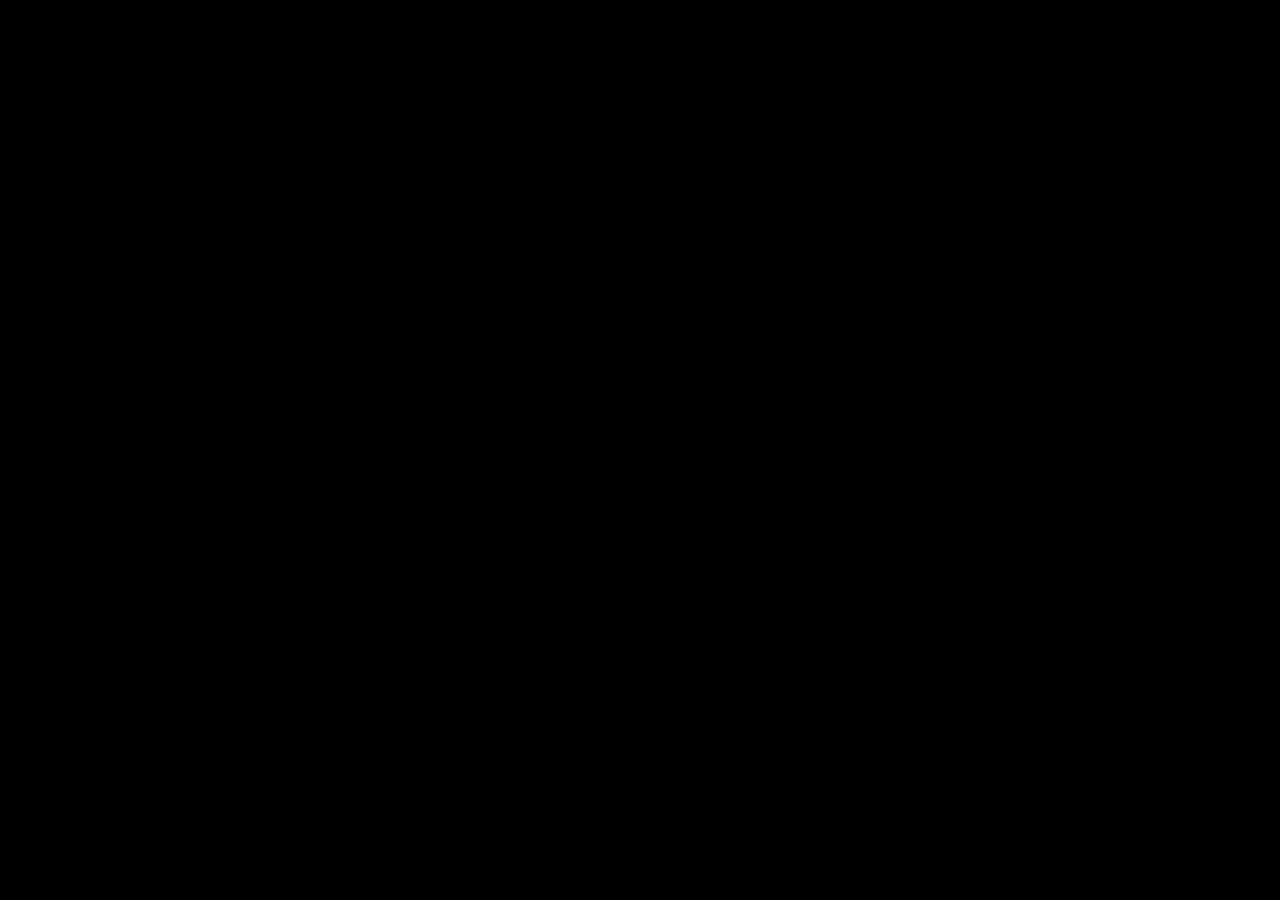
==== index.html @ d8c82f06 "Update index.html" ====
<!DOCTYPE html>
<html lang="pt-br">
<head>
    <meta charset="UTF-8">
    <meta name="viewport" content="width=device-width, initial-scale=1.0">
    <title>CodeRunsOnCoffe</title>
    <link rel="stylesheet" href="style.css">
</head>
<body>
    <h1>Teste!</h1>
</body>
</html>
---- style.css ----
body {
    font-family: Arial, sans-serif;
    background-color: #000000;
    text-align: left;
}
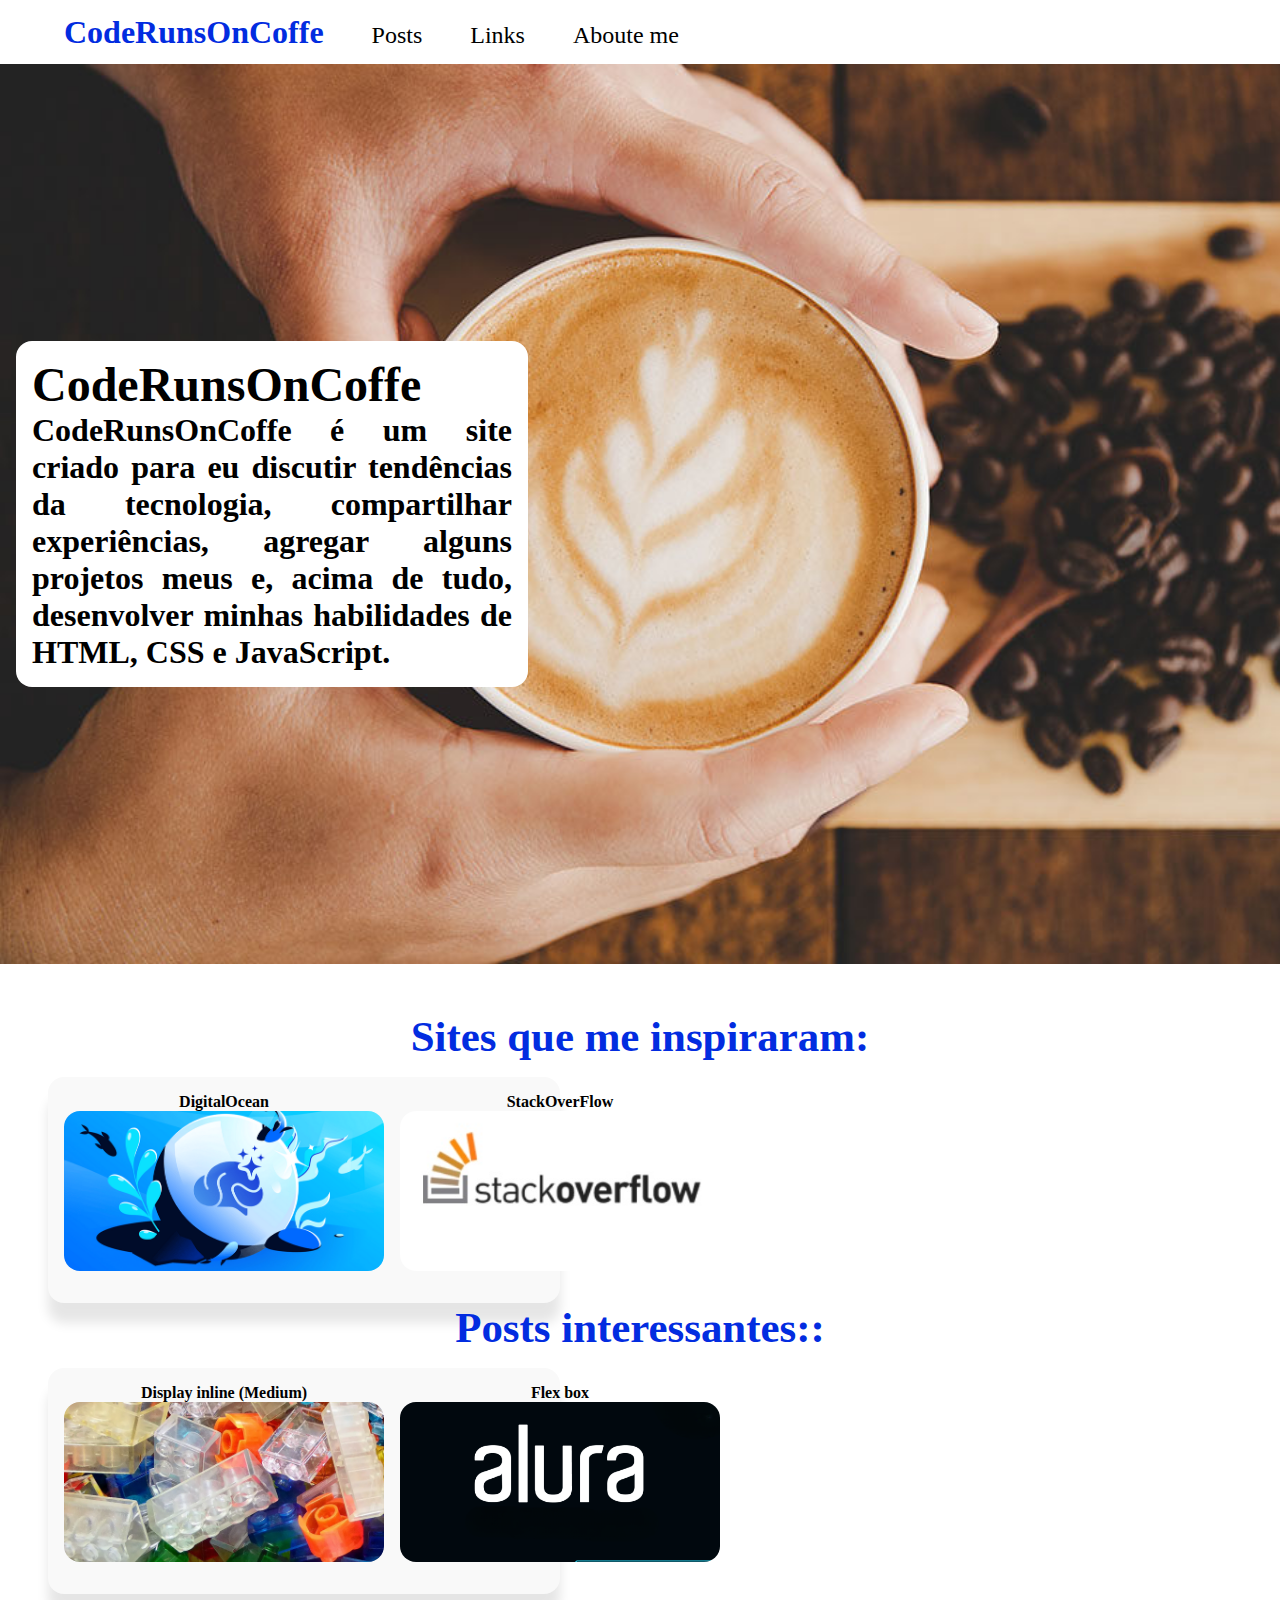
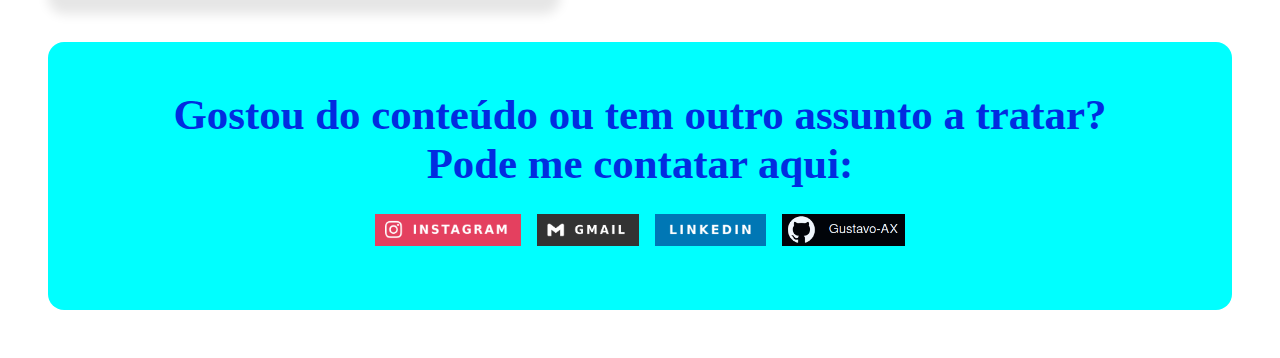
==== commit 00a333d4: "atualizando home do site" ====
--- a/index.html
+++ b/index.html
@@ -1,12 +1,80 @@
 <!DOCTYPE html>
 <html lang="pt-br">
-<head>
-    <meta charset="UTF-8">
-    <meta name="viewport" content="width=device-width, initial-scale=1.0">
-    <title>CodeRunsOnCoffe</title>
-    <link rel="stylesheet" href="style.css">
-</head>
-<body>
-    <h1>Teste!</h1>
-</body>
+    <head>
+        <meta charset="UTF-8">
+        <meta name="viewport" content="width=device-width, initial-scale=1.0">
+        <title>CodeRunsOnCoffe</title>
+        <link rel="stylesheet" href="style.css">
+        <link href="https://fonts.googleapis.com/css2?family=Inter:wght@400;600;700&display=swap" rel="stylesheet">
+    </head>
+    
+    <body>
+            <header class="upper_menu">
+                <div class = "itens_menu">
+                    <div>
+                        <a class = "codeRunsOnCoffe_link" href = "index.html"> CodeRunsOnCoffe</a>
+                    </div>
+                    <div>
+                        <a class = "menu_link" href = "posts.html"> Posts </a>
+                    </div>
+                    <div>
+                        <a class = "menu_link" href = "links.html"> Links</a>
+                    </div>
+                    <div>
+                        <a class = "menu_link" href = "aboutMe.html"> Aboute me </a>
+                    </div>
+                </div>
+            </header>
+
+            <main>
+                <section class="container desing_body">
+                    <div class="caixa_upper_background">
+                        <H2 class="titulo_caixa">CodeRunsOnCoffe</H2>
+                        <p class="texto_caixa">CodeRunsOnCoffe é um site criado para eu discutir tendências da tecnologia, compartilhar experiências, agregar alguns projetos meus e, acima de tudo, desenvolver minhas habilidades de HTML, CSS e JavaScript.</p>
+                    </div>
+                </section>
+
+                <section class= "conteudo texto_destaque">
+                    <h6> Sites que me inspiraram: </h6> 
+
+                    <div class = "cards">
+                        <div>
+                            <p style="font-size: 1rem; color : #000000">DigitalOcean</p>
+                            <a href="www.https://www.digitalocean.com" target="_blank"><img src="img/DigitalOcean.png"></a>
+                        </div>
+                        <div>
+                            <p style="font-size: 1rem; color : #000000">StackOverFlow</p>
+                            <a href="https://stackoverflow.blog/" target="_blank"><img src="img/StackOverFlow.jpg"></a>
+                        </div>
+                    </div>
+
+                    <h6> Posts interessantes:: </h6>
+                    <div class = "cards">
+                        <div>
+                            <p style="font-size: 1rem; color : #000000">Display inline (Medium)</p>
+                            <a href="https://medium.com/collabcode/pare-de-chutar-e-aprenda-como-funciona-o-display-inline-block-4e6cba2f19d4" target="_blank"><img src="img/Post1.png"></a>
+                        </div>
+                        <div>
+                            <p style="font-size: 1rem; color : #000000">Flex box</p>
+                            <a href="https://www.alura.com.br/curso-online-html-css-classes-posicionamento-flexbox?srsltid=AfmBOor-nw4AJTGCqUcaLRGM4NIQ0DzyAXKi18Hx_X1wW53aYahbQ80c" target="_blank"><img src="img/Alura.png"></a>
+                        </div>
+                    </div>
+                    
+                </section>
+            </main> 
+
+            <footer>
+                <section class = "texto_destaque">
+                    <h6>Gostou do conteúdo ou tem outro assunto a tratar?</h6>
+                    <h6>Pode me contatar aqui:</h6>
+                    <div class = "imagens_contatos">
+                        <a href="https://instagram.com/_gustavoassis" target="_blank"><img src = "img/Instagram.png"></a>
+                        <a href = "mailto:gustavoassis203@gmail.com" target="_blank"><img src="img/Gmail.png"></a>
+                        <a href="https://www.linkedin.com/in/gustavo-ax/" target="_blank"><img src="img/Linkedin.png"></a>
+                        <a href="https://github.com/Gustavo-AX" target="_blank"><img src ="img/GitHub.png"></a>
+                    </div>
+                    
+                </section>
+            </footer>
+    </body>
 </html>
--- a/style.css
+++ b/style.css
@@ -1,5 +1,126 @@
+:root{
+   --cor_predominante: rgb(255, 255, 255);
+   --cor_secundaria: rgba(131, 76, 5, 0.342), green, blue;
+   --cor_letras: #000000;
+   --cor_destaque: #022ce0;
+   --cor_fundo: #ffffff;
+   --letras_destaque: 2rem;
+
+}
+
+*{
+    margin: 0%;
+    padding: 0%;
+}
+
 body {
-    font-family: Arial, sans-serif;
-    background-color: #000000;
-    text-align: left;
+    /*Estilo:*/
+    font-family: 'Times New Roman', Times, serif;
+    font-size: var(--letras_destaque);
+    font-weight: 700;
+
+    /*Cores*/
+    color: var(--cor_letras);
+    background-color: var(--cor_fundo);
 }
+
+.desing_body{
+    background-image: url("img/back_ground.jpg");
+    background-repeat: no-repeat;
+    background-size: cover;
+}
+
+.container{
+    min-height: 100vh;
+    display: flex;
+    justify-content: start;
+    align-items: center;
+}
+
+.upper_menu{
+    height: 4rem;
+    background-color: var(--cor_predominante);
+    display: flex;
+    justify-content: left;
+    align-items: center; 
+}
+
+.caixa_upper_background{
+    background-color: var(--cor_predominante);
+    text-align: justify;
+    border-radius: 0.5em;
+    /*margin: 0 48rem 0 1rem;*/
+    margin-left: 1rem;
+    padding: 0.5em;
+    max-width: 30rem;
+    min-width: 15rem;
+    width: 50%;
+    word-wrap: break-word;
+    overflow-wrap: break-word;
+    word-break: break-word;
+}
+
+.itens_menu{
+    margin: 4rem;
+    display: flex;
+    gap: 3rem;
+}
+
+
+.codeRunsOnCoffe_link{
+    color: var(--cor_destaque);
+    text-decoration: none;
+}
+
+.menu_link{
+    padding: 0em;
+    color: var(--cor_letras);
+    font-size: 1.5rem;
+    font-weight: 100;
+    text-decoration: none;
+}
+
+.conteudo{
+    margin: 3rem;
+    display: flex;
+    flex-direction: column;
+    justify-content: center;
+}
+
+.cards{
+    display: flex;
+    flex-direction:row;
+    align-items: flex-start;
+    justify-content: flex-start;
+    gap: 1rem;
+    margin-top: 1rem;
+    padding: 1rem;
+    background-color: #f9f9f9;
+    border-radius: 1rem;
+    box-shadow: 0 20px 12px rgba(0, 0, 0, 0.1);
+    max-width: 30rem;
+}
+
+.cards img{
+    border-radius: 1rem;
+    height: 10rem;
+    width: 20rem;
+    object-fit: cover;
+}
+footer{
+    background-color: aqua;
+    border-radius: 1rem;
+    margin: 3rem;
+    padding: 3rem;
+}
+.texto_destaque{
+        text-align: center;
+        font-family:'Times New Roman', Times, serif;
+        color: var(--cor_destaque);
+        font-size: 4rem;
+        font-weight: 700;
+}
+
+.imagens_contatos img{
+    height: 2rem;
+}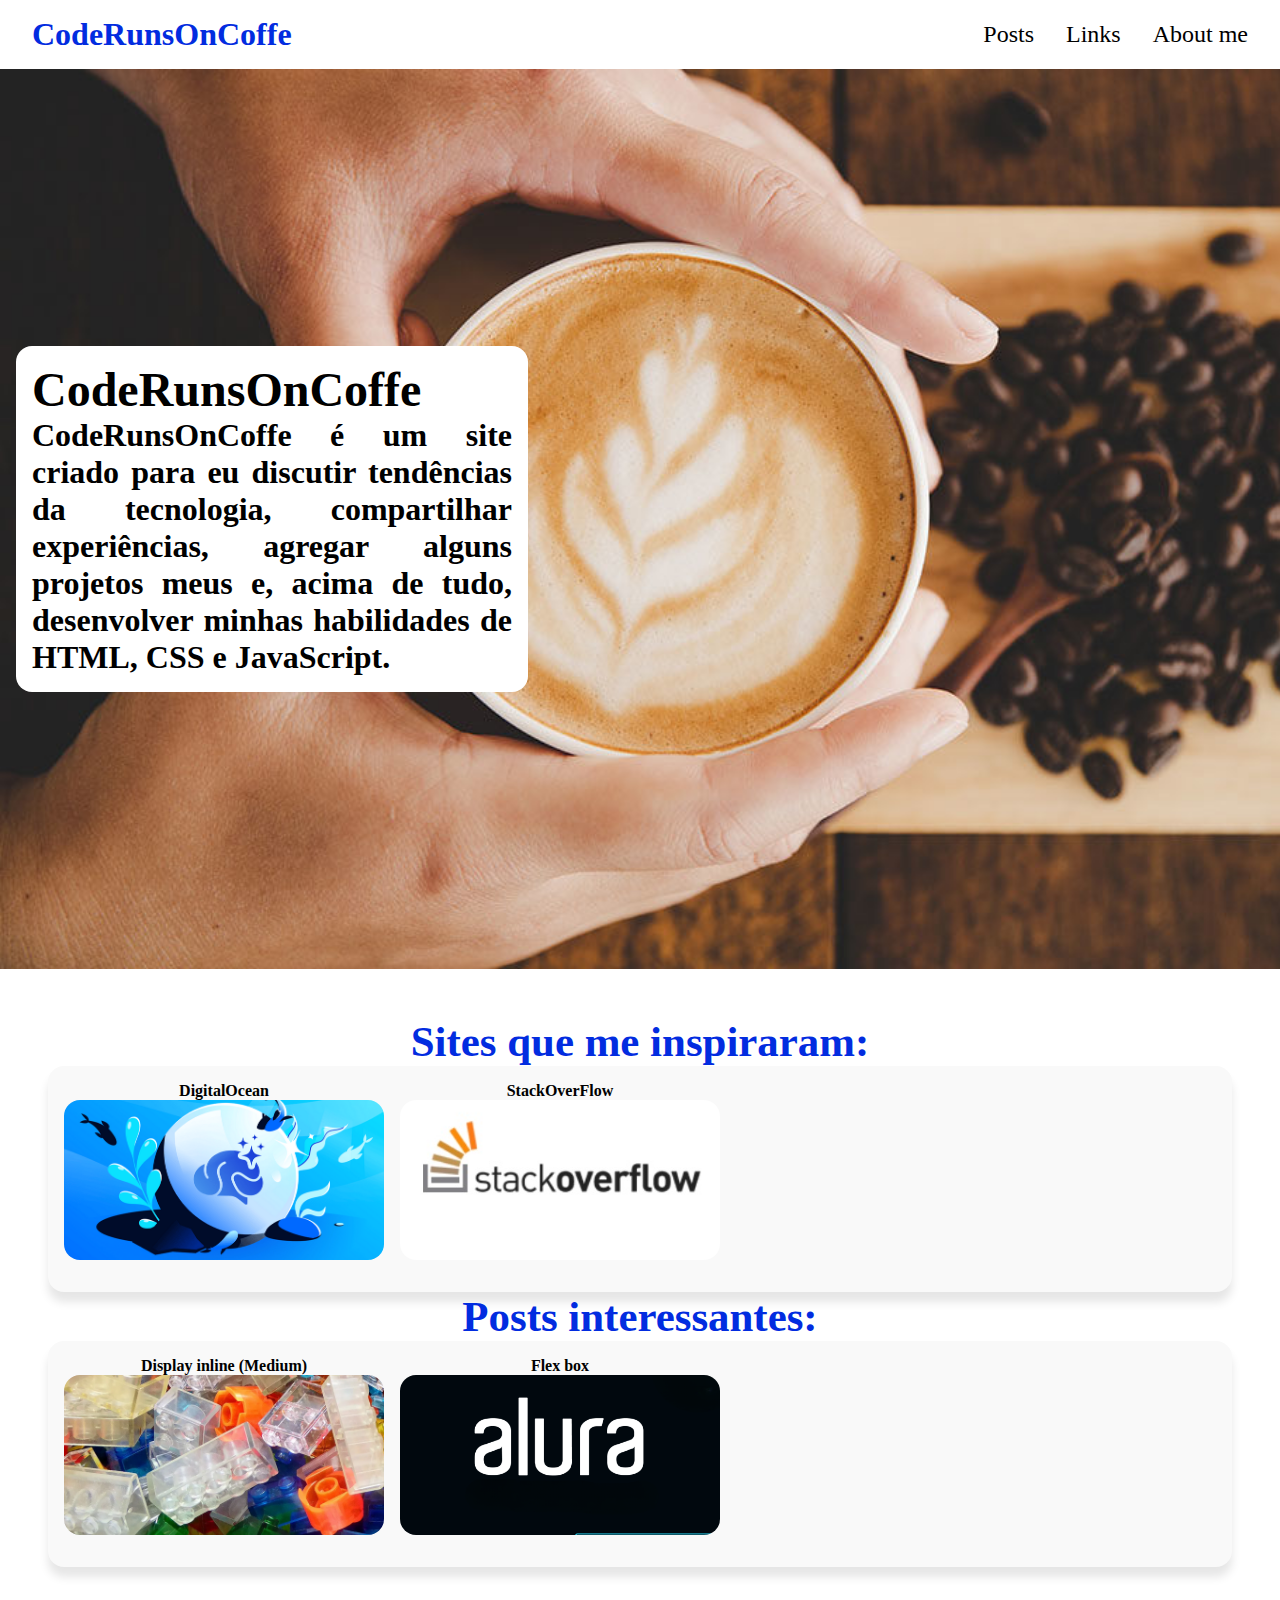
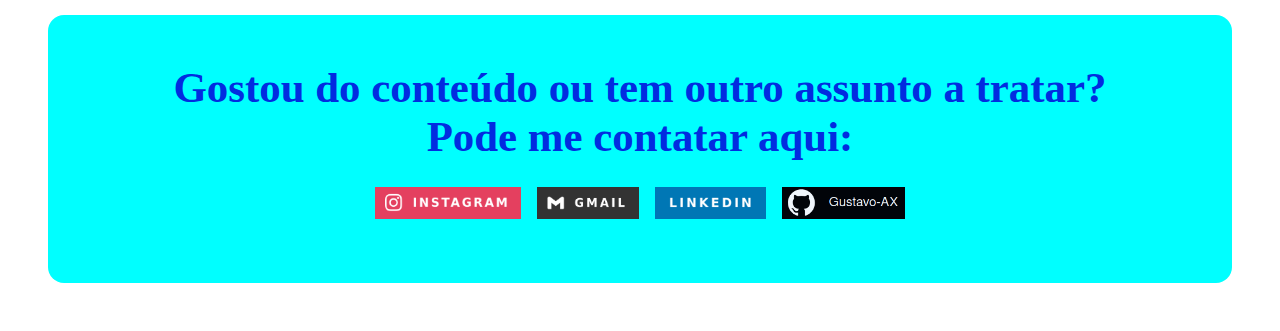
==== commit 611c2d68: "melhorando a responsividade" ====
--- a/index.html
+++ b/index.html
@@ -9,72 +9,66 @@
     </head>
     
     <body>
-            <header class="upper_menu">
-                <div class = "itens_menu">
+        <header class="upper_menu">
+            <div class="menu_container">
+                <a class="codeRunsOnCoffe_link" href="index.html">CodeRunsOnCoffe</a>
+                <nav class="nav_links">
+                    <a class="menu_link" href="posts.html">Posts</a>
+                    <a class="menu_link" href="links.html">Links</a>
+                    <a class="menu_link" href="aboutMe.html">About me</a>
+                </nav>
+            </div>
+        </header>
+
+        <main>
+            <section class="container desing_body">
+                <div class="caixa_upper_background">
+                    <H2 class="titulo_caixa">CodeRunsOnCoffe</H2>
+                    <p class="texto_caixa">CodeRunsOnCoffe é um site criado para eu discutir tendências da tecnologia, compartilhar experiências, agregar alguns projetos meus e, acima de tudo, desenvolver minhas habilidades de HTML, CSS e JavaScript.</p>
+                </div>
+            </section>
+
+            <section class= "conteudo texto_destaque">
+                <h6> Sites que me inspiraram: </h6> 
+
+                <div class = "cards">
                     <div>
-                        <a class = "codeRunsOnCoffe_link" href = "index.html"> CodeRunsOnCoffe</a>
+                        <p style="font-size: 1rem; color : #000000">DigitalOcean</p>
+                        <a href="www.https://www.digitalocean.com" target="_blank"><img src="img/DigitalOcean.png"></a>
                     </div>
                     <div>
-                        <a class = "menu_link" href = "posts.html"> Posts </a>
+                        <p style="font-size: 1rem; color : #000000">StackOverFlow</p>
+                        <a href="https://stackoverflow.blog/" target="_blank"><img src="img/StackOverFlow.jpg"></a>
+                    </div>
+                </div>
+
+                <h6> Posts interessantes: </h6>
+                <div class = "cards">
+                    <div>
+                        <p style="font-size: 1rem; color : #000000">Display inline (Medium)</p>
+                        <a href="https://medium.com/collabcode/pare-de-chutar-e-aprenda-como-funciona-o-display-inline-block-4e6cba2f19d4" target="_blank"><img src="img/Post1.png"></a>
                     </div>
                     <div>
-                        <a class = "menu_link" href = "links.html"> Links</a>
-                    </div>
-                    <div>
-                        <a class = "menu_link" href = "aboutMe.html"> Aboute me </a>
+                        <p style="font-size: 1rem; color : #000000">Flex box</p>
+                        <a href="https://www.alura.com.br/curso-online-html-css-classes-posicionamento-flexbox?srsltid=AfmBOor-nw4AJTGCqUcaLRGM4NIQ0DzyAXKi18Hx_X1wW53aYahbQ80c" target="_blank"><img src="img/Alura.png"></a>
                     </div>
                 </div>
-            </header>
+                
+            </section>
+        </main> 
 
-            <main>
-                <section class="container desing_body">
-                    <div class="caixa_upper_background">
-                        <H2 class="titulo_caixa">CodeRunsOnCoffe</H2>
-                        <p class="texto_caixa">CodeRunsOnCoffe é um site criado para eu discutir tendências da tecnologia, compartilhar experiências, agregar alguns projetos meus e, acima de tudo, desenvolver minhas habilidades de HTML, CSS e JavaScript.</p>
-                    </div>
-                </section>
-
-                <section class= "conteudo texto_destaque">
-                    <h6> Sites que me inspiraram: </h6> 
-
-                    <div class = "cards">
-                        <div>
-                            <p style="font-size: 1rem; color : #000000">DigitalOcean</p>
-                            <a href="www.https://www.digitalocean.com" target="_blank"><img src="img/DigitalOcean.png"></a>
-                        </div>
-                        <div>
-                            <p style="font-size: 1rem; color : #000000">StackOverFlow</p>
-                            <a href="https://stackoverflow.blog/" target="_blank"><img src="img/StackOverFlow.jpg"></a>
-                        </div>
-                    </div>
-
-                    <h6> Posts interessantes:: </h6>
-                    <div class = "cards">
-                        <div>
-                            <p style="font-size: 1rem; color : #000000">Display inline (Medium)</p>
-                            <a href="https://medium.com/collabcode/pare-de-chutar-e-aprenda-como-funciona-o-display-inline-block-4e6cba2f19d4" target="_blank"><img src="img/Post1.png"></a>
-                        </div>
-                        <div>
-                            <p style="font-size: 1rem; color : #000000">Flex box</p>
-                            <a href="https://www.alura.com.br/curso-online-html-css-classes-posicionamento-flexbox?srsltid=AfmBOor-nw4AJTGCqUcaLRGM4NIQ0DzyAXKi18Hx_X1wW53aYahbQ80c" target="_blank"><img src="img/Alura.png"></a>
-                        </div>
-                    </div>
-                    
-                </section>
-            </main> 
-
-            <footer>
-                <section class = "texto_destaque">
-                    <h6>Gostou do conteúdo ou tem outro assunto a tratar?</h6>
-                    <h6>Pode me contatar aqui:</h6>
-                    <div class = "imagens_contatos">
-                        <a href="https://instagram.com/_gustavoassis" target="_blank"><img src = "img/Instagram.png"></a>
-                        <a href = "mailto:gustavoassis203@gmail.com" target="_blank"><img src="img/Gmail.png"></a>
-                        <a href="https://www.linkedin.com/in/gustavo-ax/" target="_blank"><img src="img/Linkedin.png"></a>
-                        <a href="https://github.com/Gustavo-AX" target="_blank"><img src ="img/GitHub.png"></a>
-                    </div>
-                    
-                </section>
-            </footer>
+        <footer>
+            <section class = "texto_destaque">
+                <h6>Gostou do conteúdo ou tem outro assunto a tratar?</h6>
+                <h6>Pode me contatar aqui:</h6>
+                <div class = "imagens_contatos">
+                    <a href="https://instagram.com/_gustavoassis" target="_blank"><img src = "img/Instagram.png"></a>
+                    <a href = "mailto:gustavoassis203@gmail.com" target="_blank"><img src="img/Gmail.png"></a>
+                    <a href="https://www.linkedin.com/in/gustavo-ax/" target="_blank"><img src="img/Linkedin.png"></a>
+                    <a href="https://github.com/Gustavo-AX" target="_blank"><img src ="img/GitHub.png"></a>
+                </div>
+                
+            </section>
+        </footer>
     </body>
 </html>
--- a/style.css
+++ b/style.css
@@ -33,22 +33,33 @@
 .container{
     min-height: 100vh;
     display: flex;
-    justify-content: start;
+    justify-content: flex-start;
     align-items: center;
 }
 
-.upper_menu{
-    height: 4rem;
+.upper_menu {
     background-color: var(--cor_predominante);
+    box-shadow: 0 2px 5px rgba(0, 0, 0, 0.1);
+    padding: 1rem 0;
+}
+
+.menu_container {
+    padding: 0 2rem;
     display: flex;
-    justify-content: left;
-    align-items: center; 
+    justify-content: space-between;
+    align-items: center;
+}
+
+.nav_links {
+    display: flex;
+    gap: 2rem;
 }
 
 .caixa_upper_background{
     background-color: var(--cor_predominante);
     text-align: justify;
     border-radius: 0.5em;
+    font-size: 2rem;
     /*margin: 0 48rem 0 1rem;*/
     margin-left: 1rem;
     padding: 0.5em;
@@ -89,16 +100,13 @@
 
 .cards{
     display: flex;
-    flex-direction:row;
-    align-items: flex-start;
-    justify-content: flex-start;
+    flex-wrap: wrap;
     gap: 1rem;
-    margin-top: 1rem;
     padding: 1rem;
     background-color: #f9f9f9;
     border-radius: 1rem;
-    box-shadow: 0 20px 12px rgba(0, 0, 0, 0.1);
-    max-width: 30rem;
+    box-shadow: 0 10px 10px rgba(0, 0, 0, 0.1);
+    justify-content: flex-start;
 }
 
 .cards img{
@@ -123,4 +131,33 @@
 
 .imagens_contatos img{
     height: 2rem;
-}+}
+
+/*para ficar bem no celular:*/
+@media (max-width: 768px) {
+    .menu_container {
+        flex-direction: column;
+        align-items: center;
+        gap: 1rem;
+    }
+
+    .nav_links {
+        flex-direction: column;
+        justify-content: center;
+        align-items: center;
+        width: 100%;
+        gap: 0.5rem;
+    }
+
+    .container{
+        justify-content: center;
+    }
+
+    .caixa_upper_background{
+        justify-content: center;
+        margin: 0%;
+        padding: 0%;
+        width: 70vh;
+    }
+}
+
